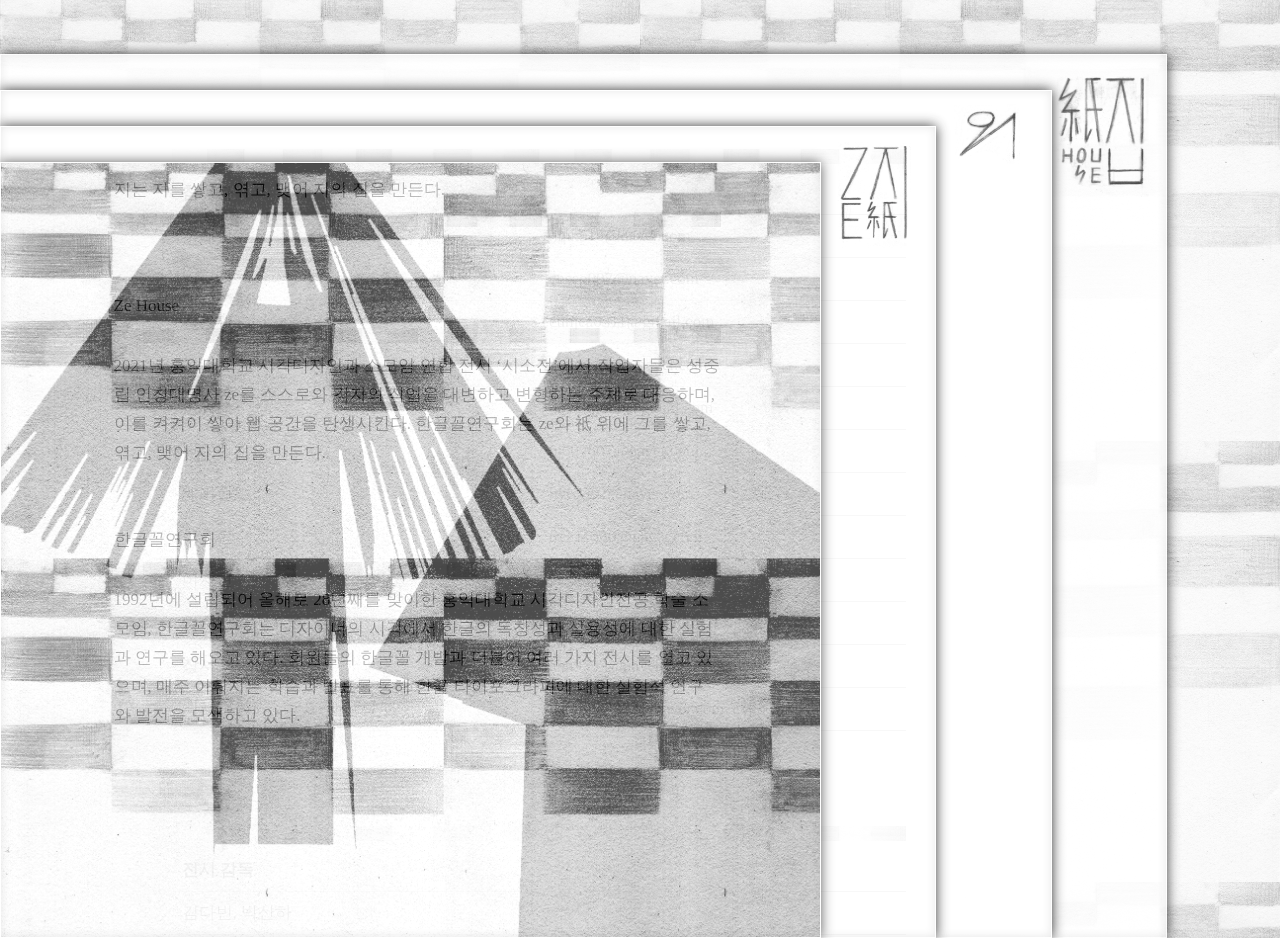
==== index.html @ 02ee0aad "7" ====
<!DOCTYPE html>
<html lang="en" dir="ltr">
  <head>
    <meta charset="utf-8">
    <script type="text/javascript" src="https://code.jquery.com/jquery-3.2.0.min.js" ></script>
    <title>Ze House</title>
    <link rel="stylesheet" href="style.css">
    <link rel="preconnect" href="https://fonts.gstatic.com">
  </head>

  <script type="text/javascript">

    $(function(){

      $(".box1").click(function(){
             $('.box1').animate({left: '0%'});
             $('.box2').animate({left: '0%'});
             $('.box3').animate({left: '0%'});
             $('.box4').animate({left: '0%'});
         });

       $(".box2").click(function(){
              $('.box1').animate({left: '-60%'});
              $('.box2').animate({left: '0%'});
              $('.box3').animate({left: '0%'});
              $('.box4').animate({left: '0%'});
      });

      $(".box3").click(function(){
             $('.box1').animate({left: '-60%'});
             $('.box2').animate({left: '-65%'});
             $('.box3').animate({left: '0%'});
             $('.box4').animate({left: '0%'});
      });

      $(".box4").click(function(){

             $('.box1').animate({left: '-60%'});
             $('.box2').animate({left: '-65%'});
             $('.box3').animate({left: '-70%'});
             $('.box4').animate({left: '0%'});
      });
    });

    //<![CDATA[
function calcHeight(){
 //find the height of the internal page

 var the_height=
 document.getElementById('the_iframe').contentWindow.
 document.body.scrollHeight;

 //change the height of the iframe
 document.getElementById('the_iframe').height=
 the_height;

 //document.getElementById('the_iframe').scrolling = "no";
 document.getElementById('the_iframe').style.overflow = "hidden";
}
//



  </script>




  <body>
  <div id="screen-notice"><img src="https://img.icons8.com/windows/96/000000/rotate-screen.png"/> </div>

    <div class="box1"></div>
      <div class="box2"><div class="headline"><img src="지.png" width="80%"></div>
      <div class="textbox" style="width:65%; padding-right:10%;">
        <br>

        지는 지를 쌓고, 엮고, 맺어 지의 집을 만든다.
        <div id="line"></div>
        <br><br><br><br>
        Ze House <div id="line"></div><br>
        2021년 홍익대학교 시각디자인과 소모임 연합 전시 ‘시소전’에서
        작업자들은 성중립 인칭대명사 ze를 스스로와 각자의 작업을 대변하고 변형하는 주체로 대응하며, 이를 켜켜이 쌓아 웹 공간을 탄생시킨다.
        한글꼴연구회는 ze와 祗 위에 그를 쌓고, 엮고, 맺어 지의 집을 만든다.
        <br><br><br>
         한글꼴연구회<div id="line"></div><br>
        1992년에 설립되어 올해로 28년째를 맞이한 홍익대학교 시각디자인전공 학술 소모임, 한글꼴연구회는 디자이너의 시각에서 한글의 독창성과 실용성에 대한 실험과 연구를 해오고 있다. 회원들의 한글꼴 개발과 더불어 여러 가지 전시를 열고 있으며, 매주 이뤄지는 학습과 발표를 통해 한글 타이포그라피에 대한 실험적 연구와 발전을 모색하고 있다.

        <br><br><br><br><br>

      </div>
    </div>
      <div class="box3"><div class="headline"><img src="의.png" width="70%"></div>
          <div class="textbox">
            <br>
            <div id="line"></div>
            <table>
              <th colspan="2">참여자</th>
              <tr><td>구혜민</td>  <td>hmk918@naver.com</td>   </tr>
          <tr><td>김은서</td>  <td>enseo007@naver.com</td>  </tr>
          <tr><td>김은재</td>  <td>eunjea0311@gmail.com</td>  </tr>
          <tr><td>문서현</td>  <td>moonirene@naver.com</td>  </tr>
          <tr><td>문유경</td>  <td>novelmoon@gmail.com</td>  </tr>
          <tr><td>박주원</td>  <td>pj607607@naver.com</td>  </tr>
          <tr><td>배미현</td>  <td>bye3392@naver.com</td>  </tr>
          <tr><td>이수현</td>  <td>tree11300@naver.com</td>  </tr>
          <tr><td>이지현</td>  <td>jae00003@naver.com</td>  </tr>
          <tr><td>임수민</td>  <td>ng_see53@naver.com</td>  </tr>
          <tr><td>장서영</td>  <td>ann9557@naver.com</td>  </tr>
          <tr><td>최지호</td>  <td>choijiho3252@naver.com</td>  </tr>
          </table>

          <br><br><br><div id="line"></div>

          <table>
            <th colspan="2">전시 감독</th><tr><td colspan="2" > 김다빈, 박산하</td></tr>
            <th colspan="2">문의</th><tr><td colspan="2" ><a href="https://www.instagram.com/hangeulggol_hivcd/?hl=ko">@hangeulggol_hivcd</a></td></tr>
      </table>

            <br><br><br><br><br>
      </div>
      </div>
      <div class="box4"> <div class="headline"><img src="집.png" width="90%"> </div>
      <div class="textbox">
        <iframe src="https://zehousehangeulggol.cargo.site" id="the_iframe" onload="calcHeight();" name="" title="" frameborder="0"  style="overflow-x:hidden; overflow:auto; width:100%; height:100vh; min-height:900px;">
          if not
        </iframe>
      </div>
    </div>




  </body>
</html>
---- style.css ----
@font-face {
    font-family: 'KOTRA_GOTHIC';
    src: url('https://cdn.jsdelivr.net/gh/projectnoonnu/noonfonts_20-10-21@1.0/KOTRA_GOTHIC.woff') format('woff');
    font-weight: normal;
    font-style: normal;
}


html, body {width: 100%; height: 100%;}
  body {padding: 0;margin: 0;
  text-decoration: none; -ms-overflow-style: none; overflow: hidden;
  font-family: 'KOTRA_GOTHIC'; cursor: crosshair;
  background-image: url('ze-back.jpg'); background-size: 50% auto; background-repeat: repeat;}

  div {float:right;}
  ::-webkit-scrollbar {display: none;}

  .box1, .box2, .box3, .box4 {
    position: absolute;
    overflow: scroll;
    left: 0%;
    font-size: 17px;
    text-align: right;
    background: #FFFFFF;
    box-shadow: 0px 0px 12px rgba(0, 0, 0, 0.9), inset 0px 0px 10px rgba(0, 0, 0, 0.1);
    border: 1px solid white;
    transition: all ease-in-out 1s 0s;
    opacity: 88%;
  }


  .box1 {z-index: 4; width: 64%; height: 86%; top: 18%;
  background-image: url('cover.png'); background-size: cover; opacity: 70%;}
  .box1:hover {width: 64.5%;}

  .box2 {z-index: 3; width: 73%; height: 90%; top: 14%;}
  .box2:hover {width: 74%;}

  .box3 {z-index: 2; width: 82%; height: 94%; top: 10%; opacity: 92%;}
  .box3:hover {width: 83%;}

  .box4 {z-index: 1; width: 91%; height: 98%; top: 6%;}
  .box4:hover {width: 92%;}



  .headline {width: 8vw; margin: 0% 1%; display: inline-block; position: sticky; top: 1%; overflow: hidden; text-align: center; cursor: w-resize; }

  .textbox {font-size: 17px; line-height: 29px; width: 70%; text-align: left;
    padding: 2% 2% 1% 2%; position: relative;}



  table {width: 100%; line-height: 22px; border-collapse: collapse; vertical-align: middle;}

  th, td { width: 40%; border-bottom: 1px solid #BDBDBD; padding: 10px;}

   a {color:black;}
   a:hover {color: #BDBDBD;}



  #line {position: inherit; width: 100%; height: 15px; background-image: url('line.png'); background-size: 50% auto; margin: 8px 0px}

  #screen-notice {z-index: 100; position: absolute; width: 100%;
    text-align: center; height: 100vh; line-height: 100vh; font-size: 2rem;
    background-color: white; opacity: 60%; visibility: hidden;}




  /* 가로 */
  @media (orientation: portrait) {
    #screen-notice {visibility: visible;}
  }

  /* 세로 */
  @media (orientation: landscape) {
    #screen-notice {visibility: hidden;}
  }


  /* mobile */

@media (max-width: 800px) {



  .box1, .box2, .box3, .box4 {
    font-size: 9px;}

  .textbox { width: 75%; font-size: 8.5px; line-height: 17px;}

  table {line-height: 12px;}
  th, td {padding: 6px;}

  #line {height: 9px; margin:5px 0px;}

}
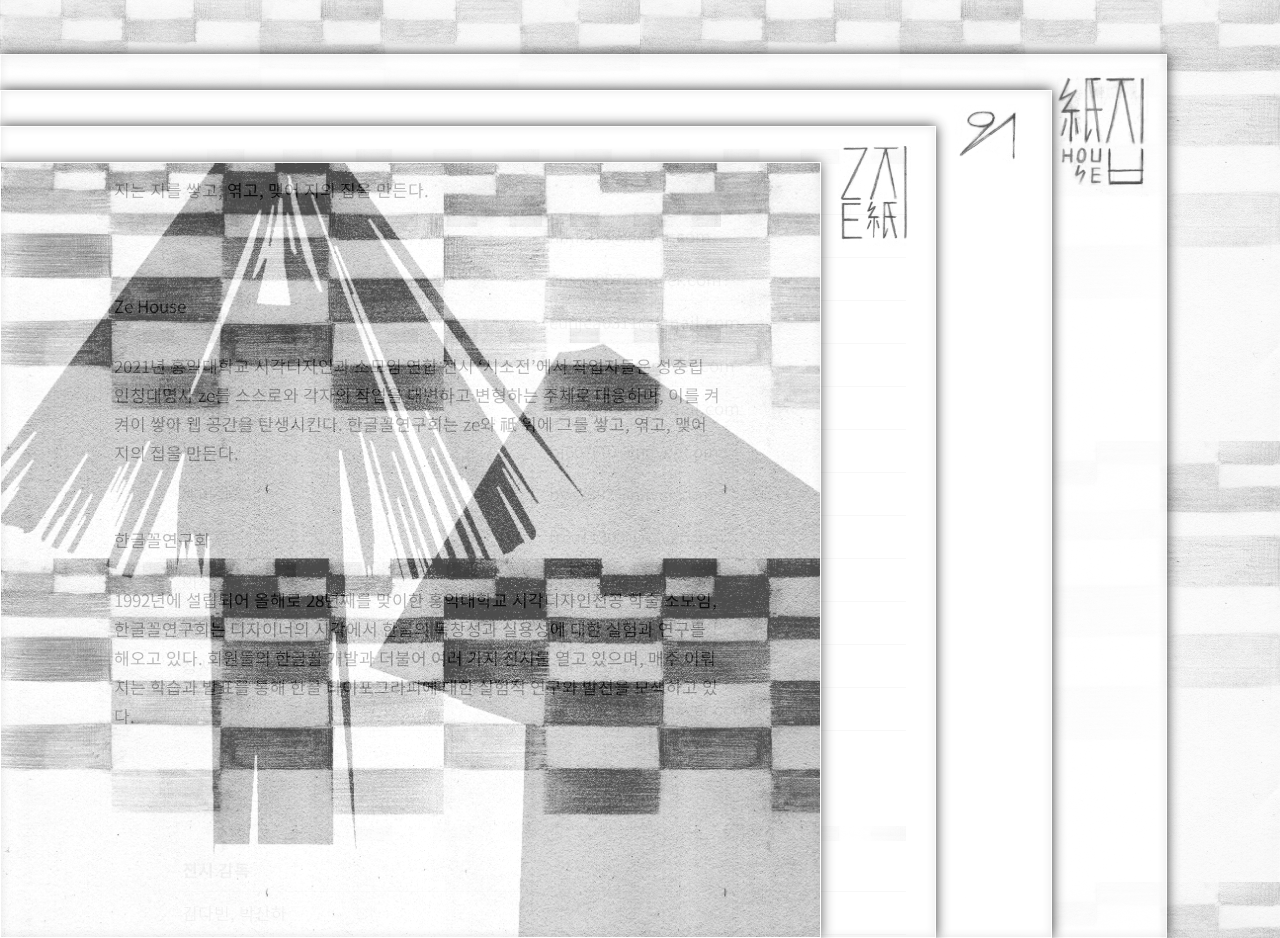
==== commit 0de89811: "8" ====
--- a/index.html
+++ b/index.html
@@ -6,6 +6,8 @@
     <title>Ze House</title>
     <link rel="stylesheet" href="style.css">
     <link rel="preconnect" href="https://fonts.gstatic.com">
+    <link href="https://fonts.googleapis.com/css2?family=Noto+Sans+KR:wght@300&display=swap" rel="stylesheet">
+    <meta property="og:image" content="https://uploads-ssl.webflow.com/601c0cebcdd216103c1ece81/6055a5baf0b9d865c310ca97_zehouse%20poster__4mb-p-500.png">
   </head>
 
   <script type="text/javascript">
--- a/style.css
+++ b/style.css
@@ -1,6 +1,6 @@
 @font-face {
-    font-family: 'KOTRA_GOTHIC';
-    src: url('https://cdn.jsdelivr.net/gh/projectnoonnu/noonfonts_20-10-21@1.0/KOTRA_GOTHIC.woff') format('woff');
+    font-family: 'MaruBuri-Regular';
+    src: url('https://cdn.jsdelivr.net/gh/projectnoonnu/noonfonts_20-10-21@1.0/MaruBuri-Regular.woff') format('woff');
     font-weight: normal;
     font-style: normal;
 }
@@ -9,7 +9,7 @@
 html, body {width: 100%; height: 100%;}
   body {padding: 0;margin: 0;
   text-decoration: none; -ms-overflow-style: none; overflow: hidden;
-  font-family: 'KOTRA_GOTHIC'; cursor: crosshair;
+  font-family: 'Noto Sans KR', sans-serif; cursor: crosshair;
   background-image: url('ze-back.jpg'); background-size: 50% auto; background-repeat: repeat;}
 
   div {float:right;}
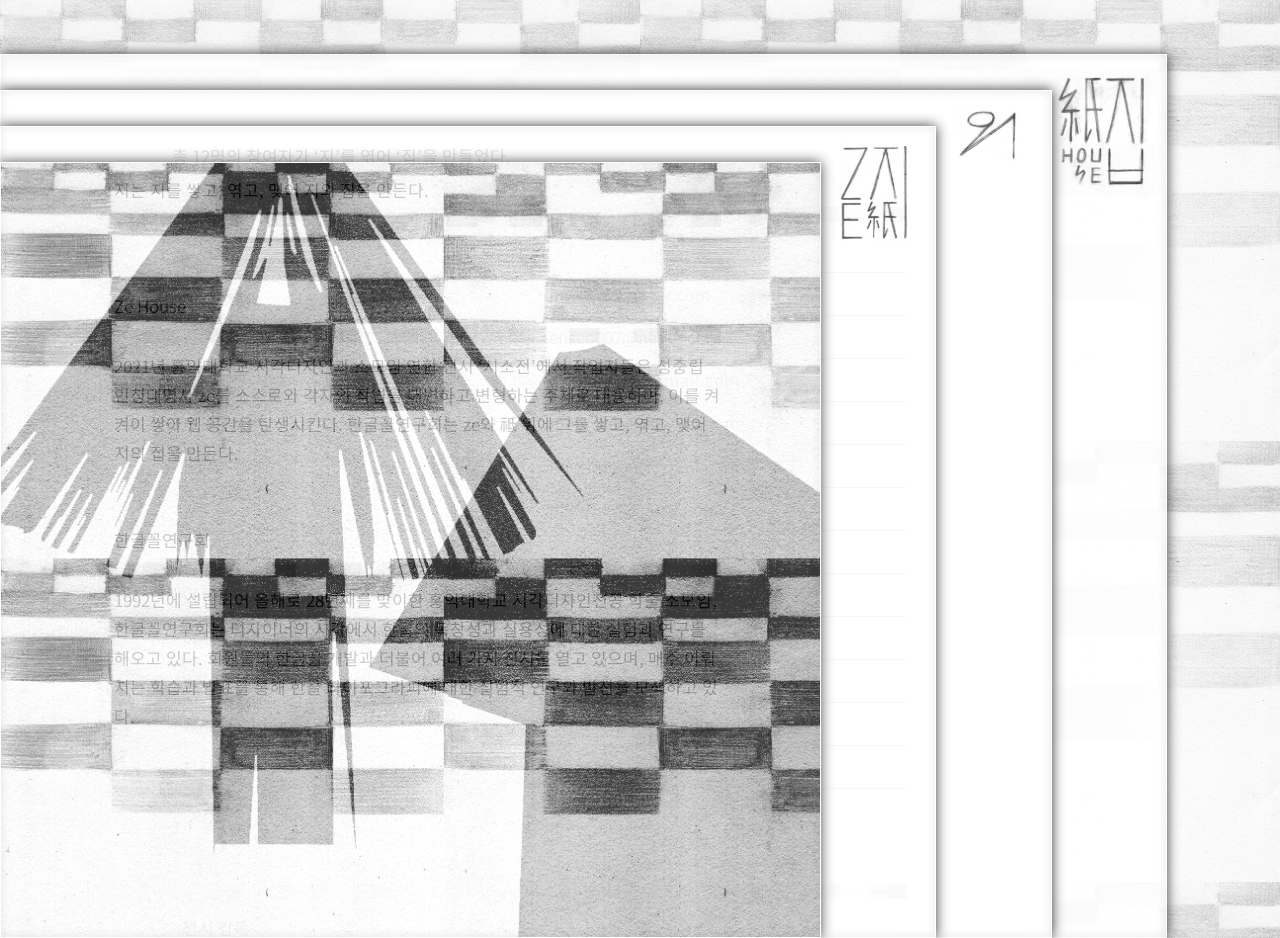
==== commit 0927198c: "10" ====
--- a/index.html
+++ b/index.html
@@ -7,7 +7,13 @@
     <link rel="stylesheet" href="style.css">
     <link rel="preconnect" href="https://fonts.gstatic.com">
     <link href="https://fonts.googleapis.com/css2?family=Noto+Sans+KR:wght@300&display=swap" rel="stylesheet">
+    <meta property="og:type" content="website">
+    <meta property="og:description" content="2021 SISO - 한글꼴연구회 전시 <Ze House>">
+    <meta name="description" content="2021 SISO - 한글꼴연구회 전시 <Ze House>">
+    <meta name="twitter:image" content="https://uploads-ssl.webflow.com/601c0cebcdd216103c1ece81/6055a5baf0b9d865c310ca97_zehouse%20poster__4mb-p-500.png">
     <meta property="og:image" content="https://uploads-ssl.webflow.com/601c0cebcdd216103c1ece81/6055a5baf0b9d865c310ca97_zehouse%20poster__4mb-p-500.png">
+    <link rel="shortcut icon" href="favicon.png">
+    <link rel="icon" href="favicon.png">
   </head>
 
   <script type="text/javascript">
@@ -94,6 +100,7 @@
       <div class="box3"><div class="headline"><img src="의.png" width="70%"></div>
           <div class="textbox">
             <br>
+            총 12명의 참여자가 ‘지’를 엮어 ‘집’을 만들었다.<br><br>
             <div id="line"></div>
             <table>
               <th colspan="2">참여자</th>
--- a/style.css
+++ b/style.css
@@ -30,7 +30,7 @@
 
 
   .box1 {z-index: 4; width: 64%; height: 86%; top: 18%;
-  background-image: url('cover.png'); background-size: cover; opacity: 70%;}
+  background-image: url('cover.png'); background-size: cover; opacity: 78%;}
   .box1:hover {width: 64.5%;}
 
   .box2 {z-index: 3; width: 73%; height: 90%; top: 14%;}
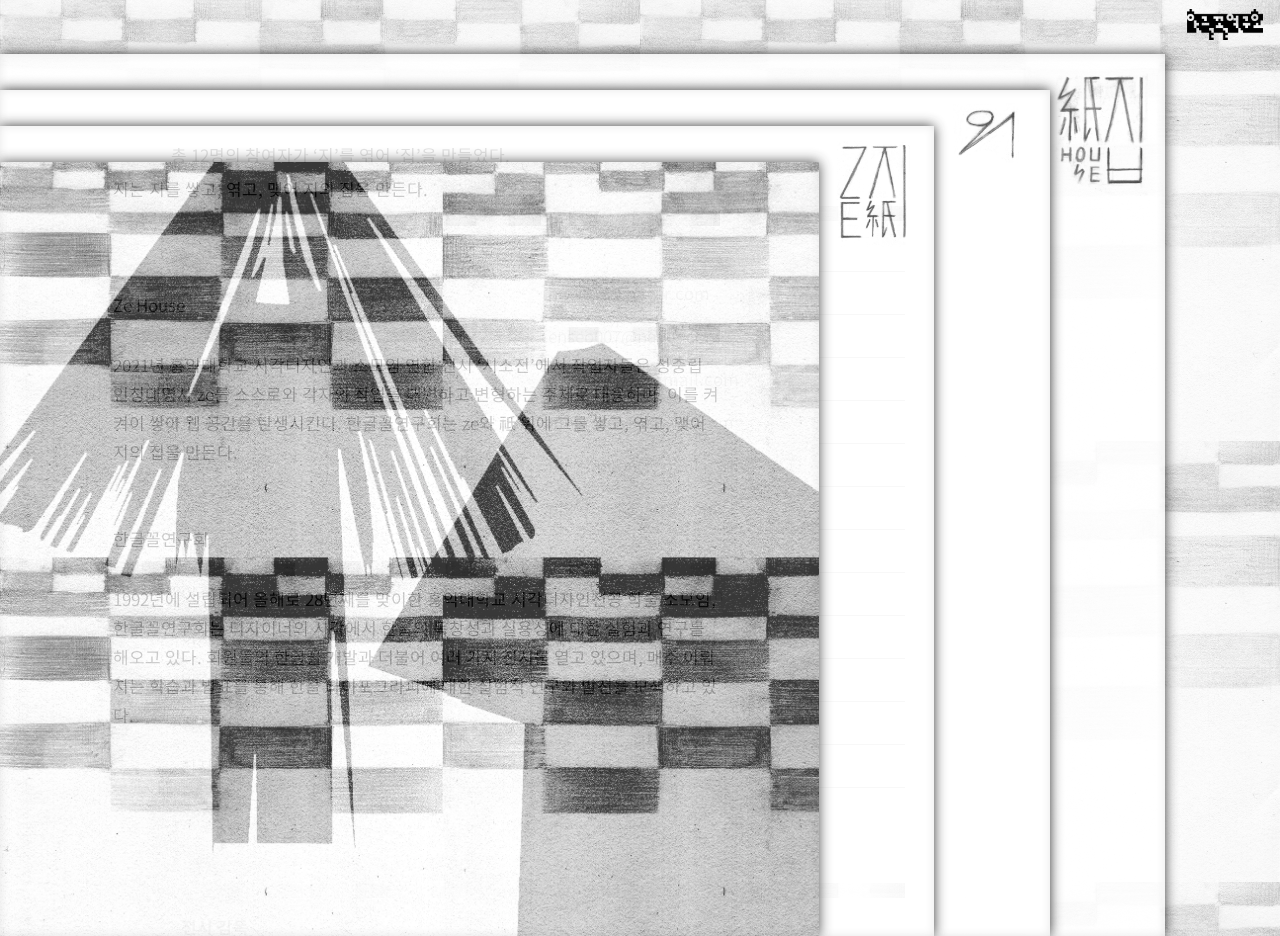
==== commit 9008afdc: "11" ====
--- a/index.html
+++ b/index.html
@@ -67,6 +67,11 @@
 }
 //
 
+// First we get the viewport height and we multiple it by 1% to get a value for a vh unit
+let vh = window.innerHeight * 0.01;
+// Then we set the value in the --vh custom property to the root of the document
+document.documentElement.style.setProperty('--vh', `${vh}px`);
+
 
 
   </script>
@@ -76,7 +81,7 @@
 
   <body>
   <div id="screen-notice"><img src="https://img.icons8.com/windows/96/000000/rotate-screen.png"/> </div>
-
+  <div id="logo"><img src="한글꼴연구회.png" style="width:100%; mix-blend-mode: darken;"></div>
     <div class="box1"></div>
       <div class="box2"><div class="headline"><img src="지.png" width="80%"></div>
       <div class="textbox" style="width:65%; padding-right:10%;">
--- a/style.css
+++ b/style.css
@@ -6,8 +6,10 @@
 }
 
 
-html, body {width: 100%; height: 100%;}
-  body {padding: 0;margin: 0;
+
+  body {padding: 0;margin: 0; width: 100%;
+    height: 100vh; /* Fallback for browsers that do not support Custom Properties */
+    height: calc(var(--vh, 1vh) * 100);
   text-decoration: none; -ms-overflow-style: none; overflow: hidden;
   font-family: 'Noto Sans KR', sans-serif; cursor: crosshair;
   background-image: url('ze-back.jpg'); background-size: 50% auto; background-repeat: repeat;}
@@ -23,7 +25,6 @@
     text-align: right;
     background: #FFFFFF;
     box-shadow: 0px 0px 12px rgba(0, 0, 0, 0.9), inset 0px 0px 10px rgba(0, 0, 0, 0.1);
-    border: 1px solid white;
     transition: all ease-in-out 1s 0s;
     opacity: 88%;
   }
@@ -62,29 +63,33 @@
 
   #line {position: inherit; width: 100%; height: 15px; background-image: url('line.png'); background-size: 50% auto; margin: 8px 0px}
 
-  #screen-notice {z-index: 100; position: absolute; width: 100%;
-    text-align: center; height: 100vh; line-height: 100vh; font-size: 2rem;
+  #screen-notice {z-index: 99; position: absolute; width: 100%;
+    text-align: center; height: 100%; line-height: 100%; font-size: 2rem;
     background-color: white; opacity: 60%; visibility: hidden;}
+
+  #logo {position: fixed; z-index: 100; width: 6%; right: 1.3%; top:1%; mix-blend-mode: darken;}
 
 
 
+ /*모바일 가로*/
 
-  /* 가로 */
-  @media (orientation: portrait) {
-    #screen-notice {visibility: visible;}
-  }
+ @media only screen and (max-width : 415px) {
+   .box1, .box2, .box3, .box4 {
+     font-size: 12px;}
 
-  /* 세로 */
-  @media (orientation: landscape) {
-    #screen-notice {visibility: hidden;}
-  }
+   .textbox { width: 75%; font-size: 12px; line-height: 20px;}
+
+   table {line-height: 22px;}
+   th, td {padding: 6px;}
+
+   #line {height: 7px; margin:5px 0px;}
+   #logo {position: fixed; z-index: 100; width: 13%; right: 2%; top:1.3%; mix-blend-mode: darken;}
+ }
 
 
   /* mobile */
 
-@media (max-width: 800px) {
-
-
+@media (min-device-width : 416px) and (max-width: 800px) {
 
   .box1, .box2, .box3, .box4 {
     font-size: 9px;}
@@ -95,5 +100,5 @@
   th, td {padding: 6px;}
 
   #line {height: 9px; margin:5px 0px;}
-
+  #logo {position: fixed; z-index: 100; width: 7%; right: 1%; top:1%; mix-blend-mode: darken;}
 }
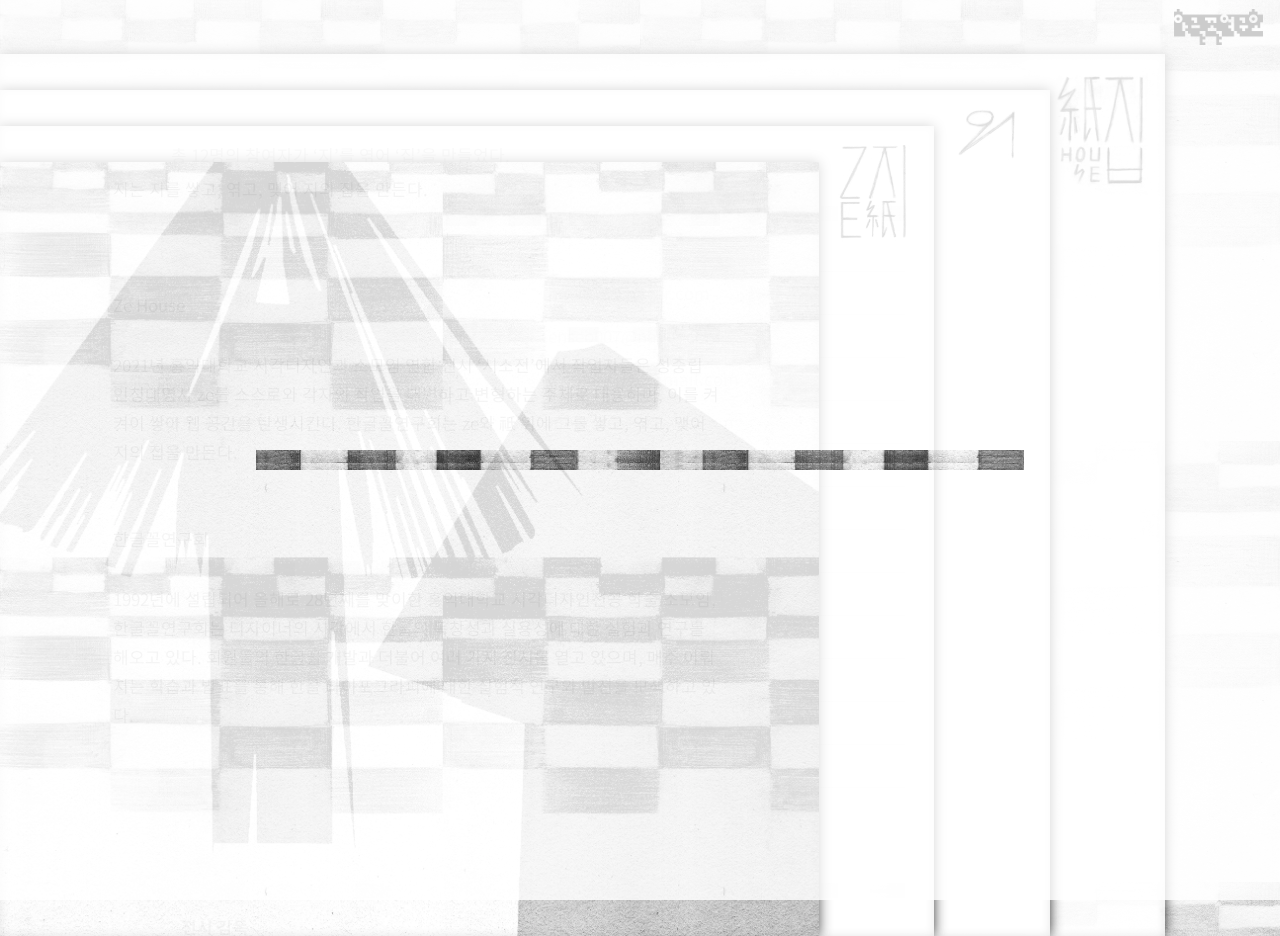
==== commit 56dd0bed: "12" ====
--- a/index.html
+++ b/index.html
@@ -6,7 +6,7 @@
     <title>Ze House</title>
     <link rel="stylesheet" href="style.css">
     <link rel="preconnect" href="https://fonts.gstatic.com">
-    <link href="https://fonts.googleapis.com/css2?family=Noto+Sans+KR:wght@300&display=swap" rel="stylesheet">
+    <link href="https://fonts.googleapis.com/css2?family=Noto+Sans+KR:wght@300;700&display=swap" rel="stylesheet">
     <meta property="og:type" content="website">
     <meta property="og:description" content="2021 SISO - 한글꼴연구회 전시 <Ze House>">
     <meta name="description" content="2021 SISO - 한글꼴연구회 전시 <Ze House>">
@@ -18,7 +18,13 @@
 
   <script type="text/javascript">
 
+  $(window).load(function(){
+         $(".loadingscreen").fadeOut();
+     });
+
     $(function(){
+
+
 
       $(".box1").click(function(){
              $('.box1').animate({left: '0%'});
@@ -50,22 +56,6 @@
       });
     });
 
-    //<![CDATA[
-function calcHeight(){
- //find the height of the internal page
-
- var the_height=
- document.getElementById('the_iframe').contentWindow.
- document.body.scrollHeight;
-
- //change the height of the iframe
- document.getElementById('the_iframe').height=
- the_height;
-
- //document.getElementById('the_iframe').scrolling = "no";
- document.getElementById('the_iframe').style.overflow = "hidden";
-}
-//
 
 // First we get the viewport height and we multiple it by 1% to get a value for a vh unit
 let vh = window.innerHeight * 0.01;
@@ -80,7 +70,7 @@
 
 
   <body>
-  <div id="screen-notice"><img src="https://img.icons8.com/windows/96/000000/rotate-screen.png"/> </div>
+  <div class="loadingscreen"> <div class="loader4"></div> </div>
   <div id="logo"><img src="한글꼴연구회.png" style="width:100%; mix-blend-mode: darken;"></div>
     <div class="box1"></div>
       <div class="box2"><div class="headline"><img src="지.png" width="80%"></div>
--- a/style.css
+++ b/style.css
@@ -63,12 +63,78 @@
 
   #line {position: inherit; width: 100%; height: 15px; background-image: url('line.png'); background-size: 50% auto; margin: 8px 0px}
 
-  #screen-notice {z-index: 99; position: absolute; width: 100%;
-    text-align: center; height: 100%; line-height: 100%; font-size: 2rem;
-    background-color: white; opacity: 60%; visibility: hidden;}
+  .loadingscreen {z-index: 100; position: fixed; width: 100%;
+    text-align: center; height: 100%; line-height: 100%; font-size: 2rem; font-size: 20px; font-weight: 700;
+    background-color: white; opacity: 80%; mix-blend-mode: normal;
+    -webkit-animation: cssAnimation 0s forwards;
+    animation: cssAnimation 0s forwards;
+    animation-delay: 5s;}
+    @keyframes cssAnimation {
+    to {
+        width:0;
+        height:0;
+        overflow:hidden;
+    }
+  }
+  @-webkit-keyframes cssAnimation {
+      to {
+          width:0;
+          height:0;
+          visibility:hidden;
+      }
+      }
 
-  #logo {position: fixed; z-index: 100; width: 6%; right: 1.3%; top:1%; mix-blend-mode: darken;}
+  #logo {position: fixed; z-index: 10; width: 7%; right: 1.3%; top:1%; mix-blend-mode: darken;}
 
+  /* -------------- loader4 -------------- */
+
+ .loader4{
+   position:absolute;
+   width: 60%;
+   height: 20px;
+   top: 50%;
+   left: 20%;
+   background-image: url('line2.png');
+   background-size: contain;
+ }
+
+ .loader4:before{
+   content: "";
+   position: absolute;
+   background-color: #fff;
+   top: 0px;
+   left: 0px;
+   height: 20px;
+   width: 0px;
+   z-index: 0;
+   opacity: 1;
+   -webkit-transform-origin:  100% 0%;
+       transform-origin:  100% 0% ;
+   -webkit-animation: loader4 10s ease-in-out infinite;
+       animation: loader4 10s ease-in-out infinite;
+ }
+
+ .loader4:after{
+   content: "";
+   position: absolute;
+   width: 100%;
+   height: 20px;
+   left: 0;
+   top: 0;
+ }
+
+ @-webkit-keyframes loader4{
+     0%{width: 0px;}
+     70%{width: 100%; opacity: 1;}
+     90%{opacity: 0; width: 100%;}
+     100%{opacity: 0;width: 0px;}
+ }
+
+ @keyframes loader4{
+     0%{width: 0px;}
+     70%{width: 100%; opacity: 1;}
+     90%{opacity: 0; width: 100%;}
+     100%{opacity: 0;width: 0px;}
 
 
  /*모바일 가로*/
@@ -83,8 +149,12 @@
    th, td {padding: 6px;}
 
    #line {height: 7px; margin:5px 0px;}
-   #logo {position: fixed; z-index: 100; width: 13%; right: 2%; top:1.3%; mix-blend-mode: darken;}
+   #logo {position: fixed; width: 14%; right: 2%; top:1.5%; mix-blend-mode: darken;}
  }
+
+
+}
+
 
 
   /* mobile */
@@ -100,5 +170,5 @@
   th, td {padding: 6px;}
 
   #line {height: 9px; margin:5px 0px;}
-  #logo {position: fixed; z-index: 100; width: 7%; right: 1%; top:1%; mix-blend-mode: darken;}
+  #logo {position: fixed; width: 8%; right: 1%; top:1%; mix-blend-mode: darken;}
 }
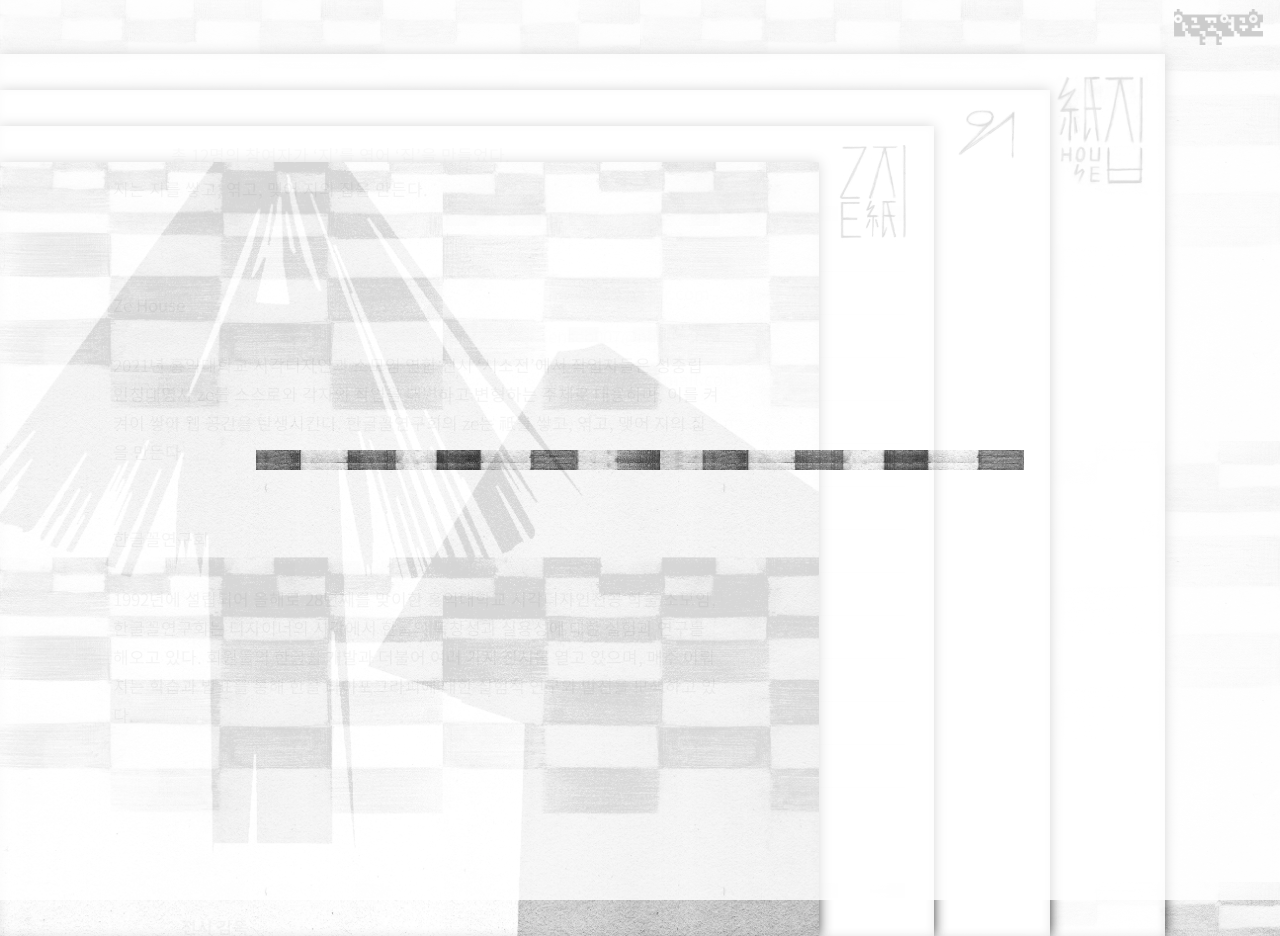
==== commit 97309e42: "Update index.html" ====
--- a/index.html
+++ b/index.html
@@ -18,9 +18,6 @@
 
   <script type="text/javascript">
 
-  $(window).load(function(){
-         $(".loadingscreen").fadeOut();
-     });
 
     $(function(){
 
@@ -83,7 +80,7 @@
         Ze House <div id="line"></div><br>
         2021년 홍익대학교 시각디자인과 소모임 연합 전시 ‘시소전’에서
         작업자들은 성중립 인칭대명사 ze를 스스로와 각자의 작업을 대변하고 변형하는 주체로 대응하며, 이를 켜켜이 쌓아 웹 공간을 탄생시킨다.
-        한글꼴연구회는 ze와 祗 위에 그를 쌓고, 엮고, 맺어 지의 집을 만든다.
+        한글꼴연구회의 ze는 祗를 쌓고, 엮고, 맺어 지의 집을 만든다.
         <br><br><br>
          한글꼴연구회<div id="line"></div><br>
         1992년에 설립되어 올해로 28년째를 맞이한 홍익대학교 시각디자인전공 학술 소모임, 한글꼴연구회는 디자이너의 시각에서 한글의 독창성과 실용성에 대한 실험과 연구를 해오고 있다. 회원들의 한글꼴 개발과 더불어 여러 가지 전시를 열고 있으며, 매주 이뤄지는 학습과 발표를 통해 한글 타이포그라피에 대한 실험적 연구와 발전을 모색하고 있다.
--- a/style.css
+++ b/style.css
@@ -80,7 +80,7 @@
       to {
           width:0;
           height:0;
-          visibility:hidden;
+          display: none;
       }
       }
 
